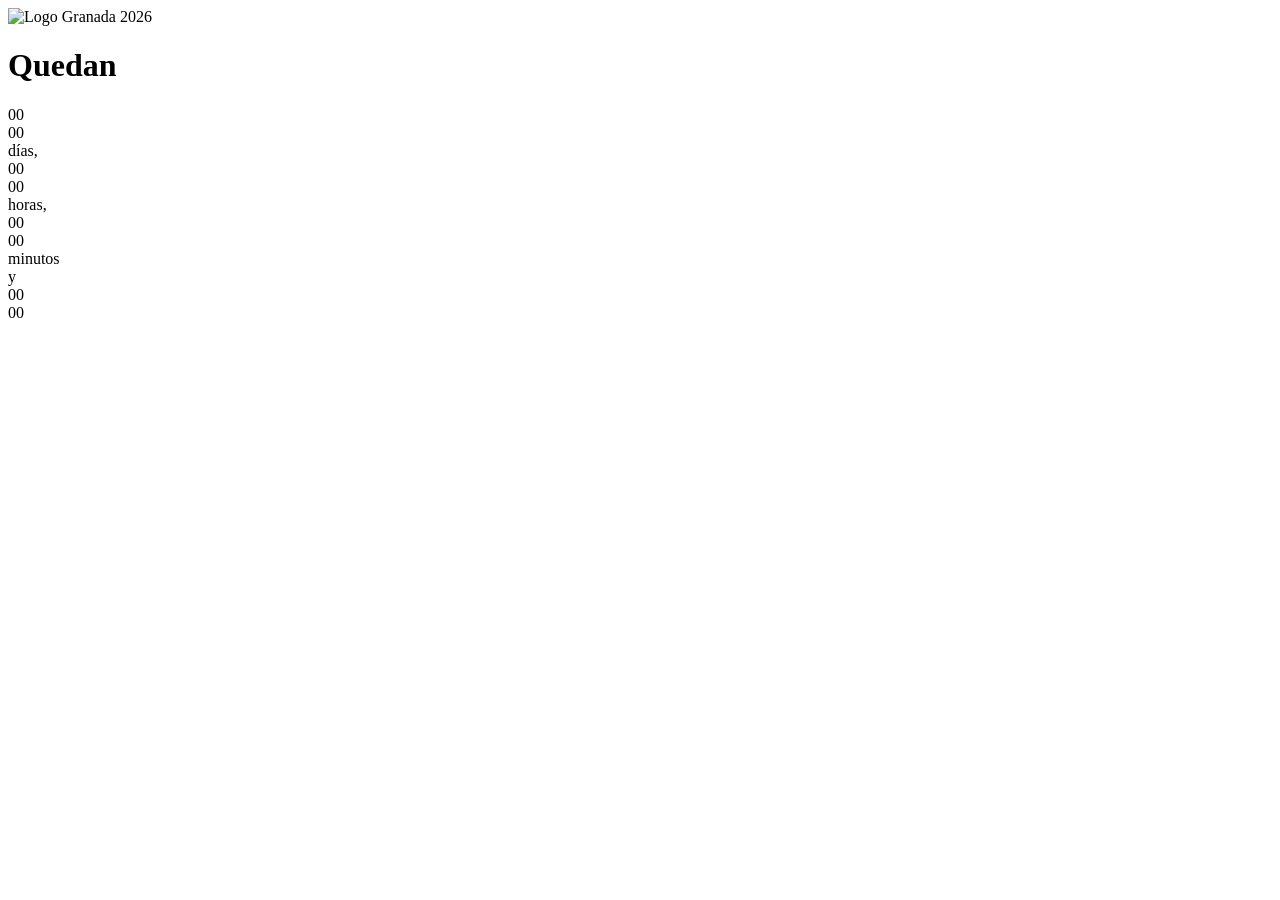
==== index.html @ f5b9c588 "feat: widget cuenta regresiva Granada 2026/2031 adaptado a 440x310px" ====
<!DOCTYPE html>
<html lang="es">
<head>
    <meta charset="UTF-8">
    <meta name="viewport" content="width=440, initial-scale=1.0">
    <title>Cuenta Atrás Granada 2026</title>
    <!-- Google Fonts: Montserrat -->
    <link rel="preconnect" href="https://fonts.googleapis.com">
    <link rel="preconnect" href="https://fonts.gstatic.com" crossorigin>
    <link href="https://fonts.googleapis.com/css2?family=Montserrat:wght@400;500;800;900&display=swap" rel="stylesheet">
    <!-- Estilos del Widget 440x310 -->
    <link rel="stylesheet" href="styles.css">
</head>
<body>

    <!-- Contenedor Principal de dimensiones exactas: 440x310 px -->
    <main class="countdown-widget" id="widget-root" style="width: 440px; height: 310px; overflow: hidden;">
        <div class="widget-inner">
            
            <!-- Imagen / Logo superior -->
            <img 
                id="widget-logo"
                src="https://narrativas.ideal.es/taigranada26/E-sCCHXJ_400x400.jpg" 
                alt="Logo Granada 2026" 
                class="widget-logo"
            >

            <!-- Línea 1 -->
            <h1 id="text-line1" class="line-quedan">
                Quedan
            </h1>

            <!-- Línea 2: Días, horas, minutos (alineados en baseline) -->
            <div class="line-dhm" aria-live="polite">
                
                <!-- Días -->
                <div class="time-unit-group">
                    <div class="number-container" id="days-container">
                        <span class="hidden-placeholder" id="days-placeholder">00</span>
                        <div class="number-slide" id="days-current">00</div>
                    </div>
                    <span id="label-days">días,</span>
                </div>

                <!-- Horas -->
                <div class="time-unit-group">
                    <div class="number-container" id="hours-container">
                        <span class="hidden-placeholder" id="hours-placeholder">00</span>
                        <div class="number-slide" id="hours-current">00</div>
                    </div>
                    <span id="label-hours">horas,</span>
                </div>

                <!-- Minutos -->
                <div class="time-unit-group">
                    <div class="number-container" id="minutes-container">
                        <span class="hidden-placeholder" id="minutes-placeholder">00</span>
                        <div class="number-slide" id="minutes-current">00</div>
                    </div>
                    <span id="label-minutes">minutos</span>
                </div>
                
            </div>

            <!-- Línea 3: Segundos (En una línea nueva y separada) -->
            <div class="line-seconds">
                <span id="label-and">y</span>
                <div class="number-container" id="seconds-container">
                    <span class="hidden-placeholder" id="seconds-placeholder">00</span>
                    <div class="number-slide" id="seconds-current">00</div>
                </div>
                <span id="label-seconds">segundos</span>
            </div>

            <!-- Línea 4 -->
            <p id="text-line4" class="line-subtitle">
                para saber si Granada será
            </p>

            <!-- Línea 5 (Destacada y más grande) -->
            <p id="text-line5" class="line-highlight">
                Capital Europea de la Cultura
            </p>

        </div>
    </main>

    <!-- Lógica del Contador Regresivo -->
    <script src="script.js"></script>
</body>
</html>
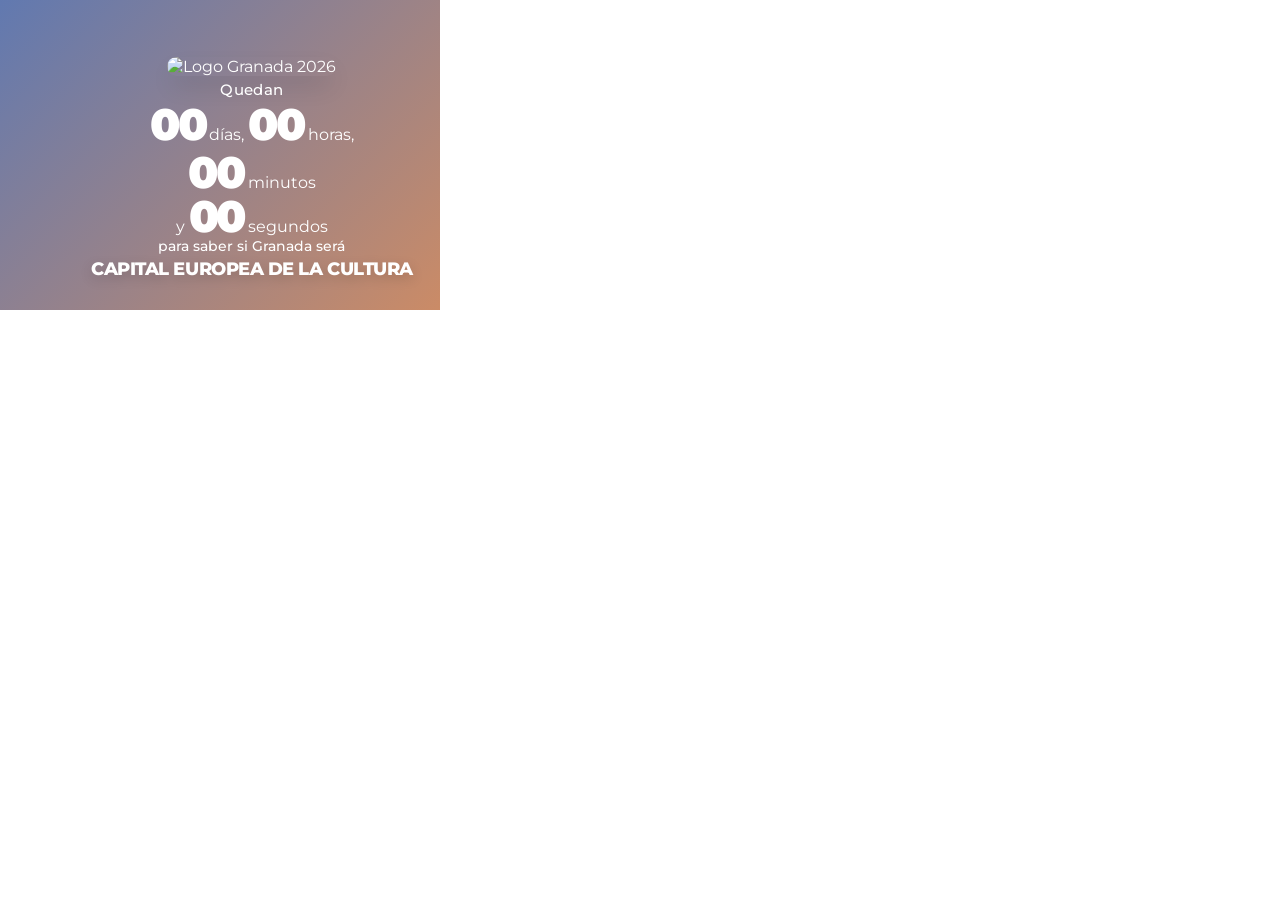
==== commit 7b84075d: "feat: cuenta regresiva 504x336 anti-palilleria para pantallas fachada" ====
--- a/index.html
+++ b/index.html
@@ -2,86 +2,72 @@
 <html lang="es">
 <head>
     <meta charset="UTF-8">
-    <meta name="viewport" content="width=440, initial-scale=1.0">
+    <meta name="viewport" content="width=504, initial-scale=1.0">
     <title>Cuenta Atrás Granada 2026</title>
     <!-- Google Fonts: Montserrat -->
     <link rel="preconnect" href="https://fonts.googleapis.com">
     <link rel="preconnect" href="https://fonts.gstatic.com" crossorigin>
     <link href="https://fonts.googleapis.com/css2?family=Montserrat:wght@400;500;800;900&display=swap" rel="stylesheet">
-    <!-- Estilos del Widget 440x310 -->
+    <!-- Estilos del Widget 504x336 -->
     <link rel="stylesheet" href="styles.css">
 </head>
 <body>
 
-    <!-- Contenedor Principal de dimensiones exactas: 440x310 px -->
-    <main class="countdown-widget" id="widget-root" style="width: 440px; height: 310px; overflow: hidden;">
-        <div class="widget-inner">
-            
-            <!-- Imagen / Logo superior -->
-            <img 
-                id="widget-logo"
-                src="https://narrativas.ideal.es/taigranada26/E-sCCHXJ_400x400.jpg" 
-                alt="Logo Granada 2026" 
-                class="widget-logo"
-            >
-
-            <!-- Línea 1 -->
-            <h1 id="text-line1" class="line-quedan">
-                Quedan
-            </h1>
-
-            <!-- Línea 2: Días, horas, minutos (alineados en baseline) -->
-            <div class="line-dhm" aria-live="polite">
+    <!-- Contenedor Principal de dimensiones exactas: 504x336 px -->
+    <main class="countdown-widget mode-quadrants" id="widget-root" style="width: 504px; height: 336px; overflow: hidden;">
+        <div class="quadrants-grid" id="layout-container" aria-live="polite">
+            <div class="glass-pane pane-tl">
+                <img id="widget-logo" src="https://narrativas.ideal.es/taigranada26/E-sCCHXJ_400x400.jpg" alt="Logo Granada 2026" class="widget-logo">
+                <h1 id="text-line1" class="line-quedan">Quedan</h1>
+            </div>
+            <div class="glass-pane pane-tr">
+                <div class="pane-row-inline">
+                    
+                    <div class="time-unit-group" id="block-days">
+                        
+                        <div class="number-container" id="days-container">
+                            <span class="hidden-placeholder" id="days-placeholder">00</span>
+                            <div class="number-slide" id="days-current">00</div>
+                        </div>
+                        <span class="unit-label" id="label-days">días,</span>
+                    </div>
+                    
+                    <div class="time-unit-group" id="block-hours">
+                        
+                        <div class="number-container" id="hours-container">
+                            <span class="hidden-placeholder" id="hours-placeholder">00</span>
+                            <div class="number-slide" id="hours-current">00</div>
+                        </div>
+                        <span class="unit-label" id="label-hours">horas,</span>
+                    </div>
+                </div>
+                <div class="pane-row-inline" style="margin-top:4px;">
+                    
+                    <div class="time-unit-group" id="block-minutes">
+                        
+                        <div class="number-container" id="minutes-container">
+                            <span class="hidden-placeholder" id="minutes-placeholder">00</span>
+                            <div class="number-slide" id="minutes-current">00</div>
+                        </div>
+                        <span class="unit-label" id="label-minutes">minutos</span>
+                    </div>
+                </div>
+            </div>
+            <div class="glass-pane pane-bl">
                 
-                <!-- Días -->
-                <div class="time-unit-group">
-                    <div class="number-container" id="days-container">
-                        <span class="hidden-placeholder" id="days-placeholder">00</span>
-                        <div class="number-slide" id="days-current">00</div>
+                    <div class="time-unit-group" id="block-seconds">
+                        <span class="unit-label">y</span>
+                        <div class="number-container" id="seconds-container">
+                            <span class="hidden-placeholder" id="seconds-placeholder">00</span>
+                            <div class="number-slide" id="seconds-current">00</div>
+                        </div>
+                        <span class="unit-label" id="label-seconds">segundos</span>
                     </div>
-                    <span id="label-days">días,</span>
-                </div>
-
-                <!-- Horas -->
-                <div class="time-unit-group">
-                    <div class="number-container" id="hours-container">
-                        <span class="hidden-placeholder" id="hours-placeholder">00</span>
-                        <div class="number-slide" id="hours-current">00</div>
-                    </div>
-                    <span id="label-hours">horas,</span>
-                </div>
-
-                <!-- Minutos -->
-                <div class="time-unit-group">
-                    <div class="number-container" id="minutes-container">
-                        <span class="hidden-placeholder" id="minutes-placeholder">00</span>
-                        <div class="number-slide" id="minutes-current">00</div>
-                    </div>
-                    <span id="label-minutes">minutos</span>
-                </div>
-                
             </div>
-
-            <!-- Línea 3: Segundos (En una línea nueva y separada) -->
-            <div class="line-seconds">
-                <span id="label-and">y</span>
-                <div class="number-container" id="seconds-container">
-                    <span class="hidden-placeholder" id="seconds-placeholder">00</span>
-                    <div class="number-slide" id="seconds-current">00</div>
-                </div>
-                <span id="label-seconds">segundos</span>
+            <div class="glass-pane pane-br">
+                <p id="text-line4" class="line-subtitle">para saber si Granada será</p>
+                <p id="text-line5" class="line-highlight">Capital Europea de la Cultura</p>
             </div>
-
-            <!-- Línea 4 -->
-            <p id="text-line4" class="line-subtitle">
-                para saber si Granada será
-            </p>
-
-            <!-- Línea 5 (Destacada y más grande) -->
-            <p id="text-line5" class="line-highlight">
-                Capital Europea de la Cultura
-            </p>
-
         </div>
     </main>
 
--- a/styles.css
+++ b/styles.css
@@ -0,0 +1,213 @@
+/* ==========================================================================
+   CUENTA ATRÁS GRANADA 2026 / 2031 — WIDGET 440x310 PX
+   Réplica exacta de estilos visuales y animaciones adaptada a 440x310 px
+   ========================================================================== */
+
+:root {
+    --widget-width: 440px;
+    --widget-height: 310px;
+    --pad-x: 10px;
+    --pad-y: 8px;
+
+    /* Paleta de colores y degradado animado original */
+    --bg-color-1: #ff9442;
+    --bg-color-2: #6179b0;
+    --bg-angle: -45deg;
+    --bg-speed: 15s;
+    --text-color: #ffffff;
+
+    /* Escala proporcional milimétrica para viewport 440x310 */
+    --logo-size: 52px;
+    --logo-radius: 11px;
+    --logo-mb: 5px;
+
+    --line1-size: 15px;
+    --line1-mb: 4px;
+
+    --number-size: 44px;
+    --unit-size: 15px;
+    --group-gap: 9px;
+    --item-gap: 4px;
+    --line2-mb: 4px;
+    --line3-mb: 7px;
+
+    --line4-size: 14px;
+    --line4-mb: 4px;
+
+    --line5-size: 18px;
+}
+
+* {
+    box-sizing: border-box;
+    margin: 0;
+    padding: 0;
+}
+
+html,
+body {
+    width: var(--widget-width);
+    height: var(--widget-height);
+    margin: 0;
+    padding: 0;
+    overflow: hidden;
+    font-family: 'Montserrat', sans-serif;
+    -webkit-font-smoothing: antialiased;
+    -moz-osx-font-smoothing: grayscale;
+    background: transparent;
+}
+
+/* Contenedor Principal estricto 440x310 */
+.countdown-widget {
+    width: var(--widget-width);
+    height: var(--widget-height);
+    overflow: hidden;
+    background: linear-gradient(
+        var(--bg-angle),
+        var(--bg-color-1),
+        var(--bg-color-2),
+        var(--bg-color-1),
+        var(--bg-color-2)
+    );
+    background-size: 400% 400%;
+    animation: gradientBG var(--bg-speed) ease infinite;
+    color: var(--text-color);
+    display: flex;
+    flex-direction: column;
+    justify-content: center;
+    align-items: center;
+    text-align: center;
+    padding: var(--pad-y) var(--pad-x);
+    position: relative;
+}
+
+.countdown-widget ::selection {
+    background: rgba(255, 255, 255, 0.3);
+}
+
+@keyframes gradientBG {
+    0% { background-position: 0% 50%; }
+    50% { background-position: 100% 50%; }
+    100% { background-position: 0% 50%; }
+}
+
+.widget-inner {
+    display: flex;
+    flex-direction: column;
+    align-items: center;
+    justify-content: center;
+    width: 100%;
+    max-width: 100%;
+    z-index: 10;
+}
+
+/* Imagen / Logo superior */
+.widget-logo {
+    width: var(--logo-size);
+    height: var(--logo-size);
+    object-fit: cover;
+    border-radius: var(--logo-radius);
+    margin-bottom: var(--logo-mb);
+    box-shadow: 0 12px 24px -6px rgba(0, 0, 0, 0.22);
+    flex-shrink: 0;
+}
+
+/* Línea 1: Quedan */
+.line-quedan {
+    font-size: var(--line1-size);
+    font-weight: 500;
+    letter-spacing: 0.025em;
+    line-height: 1.15;
+    margin-bottom: var(--line1-mb);
+}
+
+/* Línea 2: Días, horas, minutos (alineados en baseline) */
+.line-dhm {
+    display: flex;
+    flex-wrap: nowrap;
+    justify-content: center;
+    align-items: baseline;
+    column-gap: var(--group-gap);
+    margin-bottom: var(--line2-mb);
+    font-size: var(--unit-size);
+    font-weight: 500;
+    white-space: nowrap;
+}
+
+.time-unit-group {
+    display: inline-flex;
+    align-items: baseline;
+    column-gap: var(--item-gap);
+}
+
+/* Línea 3: y XX segundos */
+.line-seconds {
+    display: flex;
+    justify-content: center;
+    align-items: baseline;
+    column-gap: 6px;
+    margin-bottom: var(--line3-mb);
+    font-size: var(--unit-size);
+    font-weight: 500;
+    white-space: nowrap;
+}
+
+/* Contenedor base para mantener la línea base del texto alineada con los números */
+.number-container {
+    position: relative;
+    display: inline-block;
+    vertical-align: baseline;
+    line-height: 1;
+    font-size: var(--number-size);
+    font-weight: 900;
+    letter-spacing: -0.05em;
+}
+
+.hidden-placeholder {
+    visibility: hidden;
+    display: inline-block;
+    min-width: 1.2em;
+    text-align: center;
+}
+
+.number-slide {
+    position: absolute;
+    inset: 0;
+    display: flex;
+    justify-content: center;
+    align-items: center;
+    transition: transform 0.6s cubic-bezier(0.22, 1, 0.36, 1),
+                opacity 0.6s cubic-bezier(0.22, 1, 0.36, 1);
+}
+
+.slide-up-enter {
+    transform: translateY(100%);
+    opacity: 0;
+}
+
+.slide-up-enter-active {
+    transform: translateY(0);
+    opacity: 1;
+}
+
+.slide-up-leave-active {
+    transform: translateY(-100%);
+    opacity: 0;
+}
+
+/* Línea 4 */
+.line-subtitle {
+    font-size: var(--line4-size);
+    font-weight: 500;
+    line-height: 1.2;
+    margin-bottom: var(--line4-mb);
+}
+
+/* Línea 5 */
+.line-highlight {
+    font-size: var(--line5-size);
+    font-weight: 800;
+    letter-spacing: -0.025em;
+    line-height: 1.12;
+    text-transform: uppercase;
+    filter: drop-shadow(0 4px 6px rgba(0, 0, 0, 0.16));
+}
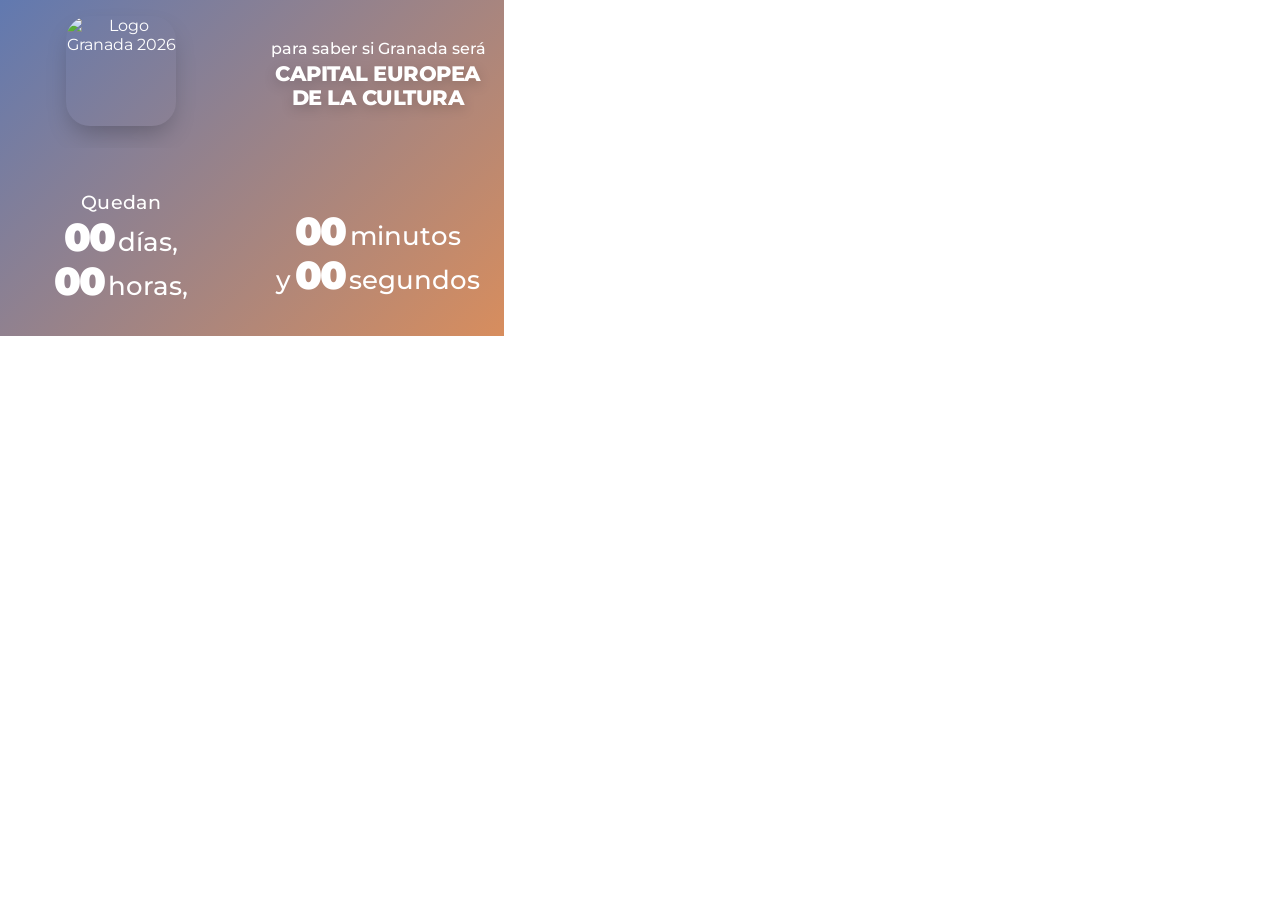
==== commit 3eaed2aa: "feat: cuenta regresiva 504x336 anti-palilleria para pantallas fachada" ====
--- a/index.html
+++ b/index.html
@@ -18,10 +18,14 @@
         <div class="quadrants-grid" id="layout-container" aria-live="polite">
             <div class="glass-pane pane-tl">
                 <img id="widget-logo" src="https://narrativas.ideal.es/taigranada26/E-sCCHXJ_400x400.jpg" alt="Logo Granada 2026" class="widget-logo">
-                <h1 id="text-line1" class="line-quedan">Quedan</h1>
             </div>
             <div class="glass-pane pane-tr">
-                <div class="pane-row-inline">
+                <p id="text-line4" class="line-subtitle">para saber si Granada será</p>
+                <p id="text-line5" class="line-highlight">Capital Europea de la Cultura</p>
+            </div>
+            <div class="glass-pane pane-bl">
+                <h1 id="text-line1" class="line-quedan">Quedan</h1>
+                <div class="pane-stack">
                     
                     <div class="time-unit-group" id="block-days">
                         
@@ -41,7 +45,9 @@
                         <span class="unit-label" id="label-hours">horas,</span>
                     </div>
                 </div>
-                <div class="pane-row-inline" style="margin-top:4px;">
+            </div>
+            <div class="glass-pane pane-br">
+                <div class="pane-stack" style="margin-top: 14px;">
                     
                     <div class="time-unit-group" id="block-minutes">
                         
@@ -51,10 +57,7 @@
                         </div>
                         <span class="unit-label" id="label-minutes">minutos</span>
                     </div>
-                </div>
-            </div>
-            <div class="glass-pane pane-bl">
-                
+                    
                     <div class="time-unit-group" id="block-seconds">
                         <span class="unit-label">y</span>
                         <div class="number-container" id="seconds-container">
@@ -63,10 +66,7 @@
                         </div>
                         <span class="unit-label" id="label-seconds">segundos</span>
                     </div>
-            </div>
-            <div class="glass-pane pane-br">
-                <p id="text-line4" class="line-subtitle">para saber si Granada será</p>
-                <p id="text-line5" class="line-highlight">Capital Europea de la Cultura</p>
+                </div>
             </div>
         </div>
     </main>
--- a/styles.css
+++ b/styles.css
@@ -1,40 +1,43 @@
 /* ==========================================================================
-   CUENTA ATRÁS GRANADA 2026 / 2031 — WIDGET 440x310 PX
-   Réplica exacta de estilos visuales y animaciones adaptada a 440x310 px
+   CUENTA ATRÁS GRANADA 2026 / 2031 — WIDGET 504x336 PX
+   Modo de encaje activo: classic-split (Cruceta X:247px, Y:153px)
    ========================================================================== */
 
 :root {
-    --widget-width: 440px;
-    --widget-height: 310px;
+    --widget-width: 504px;
+    --widget-height: 336px;
     --pad-x: 10px;
     --pad-y: 8px;
 
-    /* Paleta de colores y degradado animado original */
+    --mullion-x: 247px;
+    --mullion-y: 153px;
+    --mullion-gap-x: 10px;
+    --mullion-gap-y: 10px;
+
     --bg-color-1: #ff9442;
     --bg-color-2: #6179b0;
     --bg-angle: -45deg;
     --bg-speed: 15s;
     --text-color: #ffffff;
 
-    /* Escala proporcional milimétrica para viewport 440x310 */
-    --logo-size: 52px;
-    --logo-radius: 11px;
-    --logo-mb: 5px;
-
-    --line1-size: 15px;
+    --logo-size: 110px;
+    --logo-radius: 24px;
+    --logo-mb: 6px;
+
+    --line1-size: 19px;
     --line1-mb: 4px;
 
-    --number-size: 44px;
-    --unit-size: 15px;
-    --group-gap: 9px;
+    --number-size: 39px;
+    --unit-size: 26px;
+    --group-gap: 10px;
     --item-gap: 4px;
     --line2-mb: 4px;
-    --line3-mb: 7px;
-
-    --line4-size: 14px;
+    --line3-mb: 8px;
+
+    --line4-size: 16px;
     --line4-mb: 4px;
 
-    --line5-size: 18px;
+    --line5-size: 21px;
 }
 
 * {
@@ -56,7 +59,6 @@
     background: transparent;
 }
 
-/* Contenedor Principal estricto 440x310 */
 .countdown-widget {
     width: var(--widget-width);
     height: var(--widget-height);
@@ -80,38 +82,22 @@
     position: relative;
 }
 
-.countdown-widget ::selection {
-    background: rgba(255, 255, 255, 0.3);
-}
-
 @keyframes gradientBG {
     0% { background-position: 0% 50%; }
     50% { background-position: 100% 50%; }
     100% { background-position: 0% 50%; }
 }
 
-.widget-inner {
-    display: flex;
-    flex-direction: column;
-    align-items: center;
-    justify-content: center;
-    width: 100%;
-    max-width: 100%;
-    z-index: 10;
-}
-
-/* Imagen / Logo superior */
 .widget-logo {
     width: var(--logo-size);
     height: var(--logo-size);
     object-fit: cover;
     border-radius: var(--logo-radius);
     margin-bottom: var(--logo-mb);
-    box-shadow: 0 12px 24px -6px rgba(0, 0, 0, 0.22);
+    box-shadow: 0 12px 24px -6px rgba(0, 0, 0, 0.25);
     flex-shrink: 0;
 }
 
-/* Línea 1: Quedan */
 .line-quedan {
     font-size: var(--line1-size);
     font-weight: 500;
@@ -120,38 +106,18 @@
     margin-bottom: var(--line1-mb);
 }
 
-/* Línea 2: Días, horas, minutos (alineados en baseline) */
-.line-dhm {
-    display: flex;
-    flex-wrap: nowrap;
-    justify-content: center;
-    align-items: baseline;
-    column-gap: var(--group-gap);
-    margin-bottom: var(--line2-mb);
-    font-size: var(--unit-size);
-    font-weight: 500;
-    white-space: nowrap;
-}
-
 .time-unit-group {
     display: inline-flex;
     align-items: baseline;
     column-gap: var(--item-gap);
-}
-
-/* Línea 3: y XX segundos */
-.line-seconds {
-    display: flex;
-    justify-content: center;
-    align-items: baseline;
-    column-gap: 6px;
-    margin-bottom: var(--line3-mb);
+    white-space: nowrap;
+}
+
+.unit-label {
     font-size: var(--unit-size);
     font-weight: 500;
-    white-space: nowrap;
-}
-
-/* Contenedor base para mantener la línea base del texto alineada con los números */
+}
+
 .number-container {
     position: relative;
     display: inline-block;
@@ -179,22 +145,10 @@
                 opacity 0.6s cubic-bezier(0.22, 1, 0.36, 1);
 }
 
-.slide-up-enter {
-    transform: translateY(100%);
-    opacity: 0;
-}
-
-.slide-up-enter-active {
-    transform: translateY(0);
-    opacity: 1;
-}
-
-.slide-up-leave-active {
-    transform: translateY(-100%);
-    opacity: 0;
-}
-
-/* Línea 4 */
+.slide-up-enter { transform: translateY(100%); opacity: 0; }
+.slide-up-enter-active { transform: translateY(0); opacity: 1; }
+.slide-up-leave-active { transform: translateY(-100%); opacity: 0; }
+
 .line-subtitle {
     font-size: var(--line4-size);
     font-weight: 500;
@@ -202,12 +156,96 @@
     margin-bottom: var(--line4-mb);
 }
 
-/* Línea 5 */
 .line-highlight {
     font-size: var(--line5-size);
     font-weight: 800;
     letter-spacing: -0.025em;
     line-height: 1.12;
     text-transform: uppercase;
-    filter: drop-shadow(0 4px 6px rgba(0, 0, 0, 0.16));
+    filter: drop-shadow(0 4px 6px rgba(0, 0, 0, 0.18));
+}
+
+.countdown-widget.mode-quadrants {
+    padding: 0;
+}
+
+.quadrants-grid {
+    width: 100%;
+    height: 100%;
+    display: grid;
+    grid-template-columns:
+        calc(var(--mullion-x) - (var(--mullion-gap-x) / 2))
+        var(--mullion-gap-x)
+        1fr;
+    grid-template-rows:
+        calc(var(--mullion-y) - (var(--mullion-gap-y) / 2))
+        var(--mullion-gap-y)
+        1fr;
+    z-index: 10;
+}
+
+.glass-pane {
+    display: flex;
+    flex-direction: column;
+    align-items: center;
+    justify-content: center;
+    text-align: center;
+    padding: var(--pad-y) var(--pad-x);
+    overflow: hidden;
+}
+
+.pane-tl { grid-column: 1; grid-row: 1; }
+.pane-tr { grid-column: 3; grid-row: 1; }
+.pane-bl { grid-column: 1; grid-row: 3; }
+.pane-br { grid-column: 3; grid-row: 3; }
+
+.pane-stack {
+    display: flex;
+    flex-direction: column;
+    align-items: center;
+    justify-content: center;
+    gap: 4px;
+    width: 100%;
+}
+
+.pane-row-inline {
+    display: flex;
+    flex-wrap: wrap;
+    justify-content: center;
+    align-items: baseline;
+    column-gap: var(--group-gap);
+    row-gap: 2px;
+}
+
+.classic-layout {
+    display: flex;
+    flex-direction: column;
+    align-items: center;
+    justify-content: center;
+    width: 100%;
+    height: 100%;
+    z-index: 10;
+}
+
+.line-dhm {
+    display: flex;
+    flex-wrap: nowrap;
+    justify-content: center;
+    align-items: baseline;
+    column-gap: var(--group-gap);
+    margin-bottom: var(--line2-mb);
+    font-size: var(--unit-size);
+    font-weight: 500;
+    white-space: nowrap;
+}
+
+.line-seconds {
+    display: flex;
+    justify-content: center;
+    align-items: baseline;
+    column-gap: 6px;
+    margin-bottom: var(--line3-mb);
+    font-size: var(--unit-size);
+    font-weight: 500;
+    white-space: nowrap;
 }
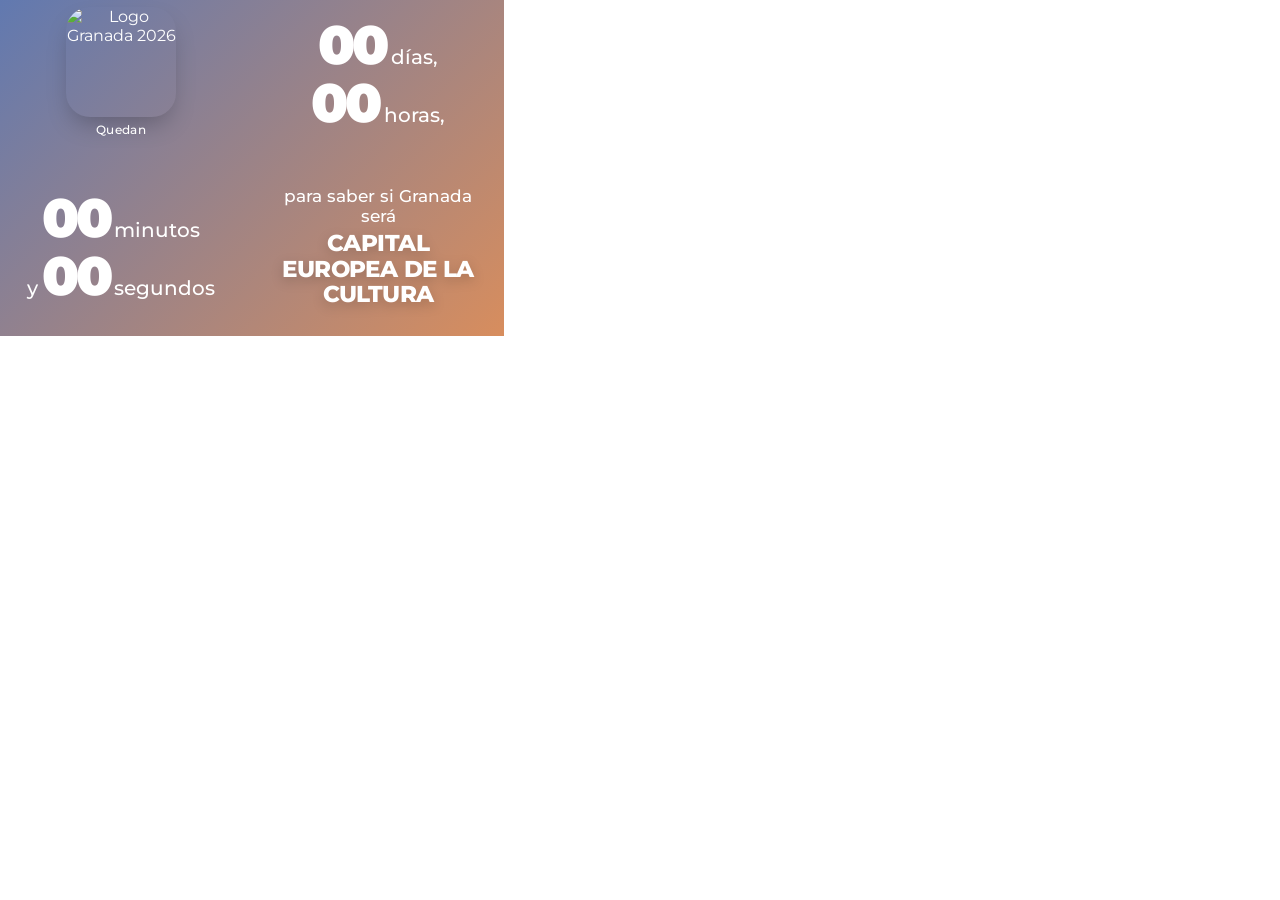
==== commit f2cd27fa: "feat: cuenta regresiva 504x336 anti-palilleria para pantallas fachada" ====
--- a/index.html
+++ b/index.html
@@ -16,15 +16,14 @@
     <!-- Contenedor Principal de dimensiones exactas: 504x336 px -->
     <main class="countdown-widget mode-quadrants" id="widget-root" style="width: 504px; height: 336px; overflow: hidden;">
         <div class="quadrants-grid" id="layout-container" aria-live="polite">
+            <!-- CRISTAL 1 (Superior Izquierdo): Logo + Quedan -->
             <div class="glass-pane pane-tl">
                 <img id="widget-logo" src="https://narrativas.ideal.es/taigranada26/E-sCCHXJ_400x400.jpg" alt="Logo Granada 2026" class="widget-logo">
+                <h1 id="text-line1" class="line-quedan">Quedan</h1>
             </div>
+
+            <!-- CRISTAL 2 (Superior Derecho): Días y Horas -->
             <div class="glass-pane pane-tr">
-                <p id="text-line4" class="line-subtitle">para saber si Granada será</p>
-                <p id="text-line5" class="line-highlight">Capital Europea de la Cultura</p>
-            </div>
-            <div class="glass-pane pane-bl">
-                <h1 id="text-line1" class="line-quedan">Quedan</h1>
                 <div class="pane-stack">
                     
                     <div class="time-unit-group" id="block-days">
@@ -46,8 +45,10 @@
                     </div>
                 </div>
             </div>
-            <div class="glass-pane pane-br">
-                <div class="pane-stack" style="margin-top: 14px;">
+
+            <!-- CRISTAL 3 (Inferior Izquierdo): Minutos y Segundos -->
+            <div class="glass-pane pane-bl">
+                <div class="pane-stack">
                     
                     <div class="time-unit-group" id="block-minutes">
                         
@@ -68,6 +69,12 @@
                     </div>
                 </div>
             </div>
+
+            <!-- CRISTAL 4 (Inferior Derecho): Mensaje Final -->
+            <div class="glass-pane pane-br">
+                <p id="text-line4" class="line-subtitle">para saber si Granada será</p>
+                <p id="text-line5" class="line-highlight">Capital Europea de la Cultura</p>
+            </div>
         </div>
     </main>
 
--- a/styles.css
+++ b/styles.css
@@ -1,13 +1,13 @@
 /* ==========================================================================
    CUENTA ATRÁS GRANADA 2026 / 2031 — WIDGET 504x336 PX
-   Modo de encaje activo: classic-split (Cruceta X:247px, Y:153px)
+   Modo de encaje activo: quadrants-counter (Cruceta X:247px, Y:153px)
    ========================================================================== */
 
 :root {
     --widget-width: 504px;
     --widget-height: 336px;
-    --pad-x: 10px;
-    --pad-y: 8px;
+    --pad-x: 17px;
+    --pad-y: 16px;
 
     --mullion-x: 247px;
     --mullion-y: 153px;
@@ -24,20 +24,20 @@
     --logo-radius: 24px;
     --logo-mb: 6px;
 
-    --line1-size: 19px;
+    --line1-size: 12px;
     --line1-mb: 4px;
 
-    --number-size: 39px;
-    --unit-size: 26px;
+    --number-size: 54px;
+    --unit-size: 20px;
     --group-gap: 10px;
     --item-gap: 4px;
     --line2-mb: 4px;
     --line3-mb: 8px;
 
-    --line4-size: 16px;
+    --line4-size: 17px;
     --line4-mb: 4px;
 
-    --line5-size: 21px;
+    --line5-size: 23px;
 }
 
 * {
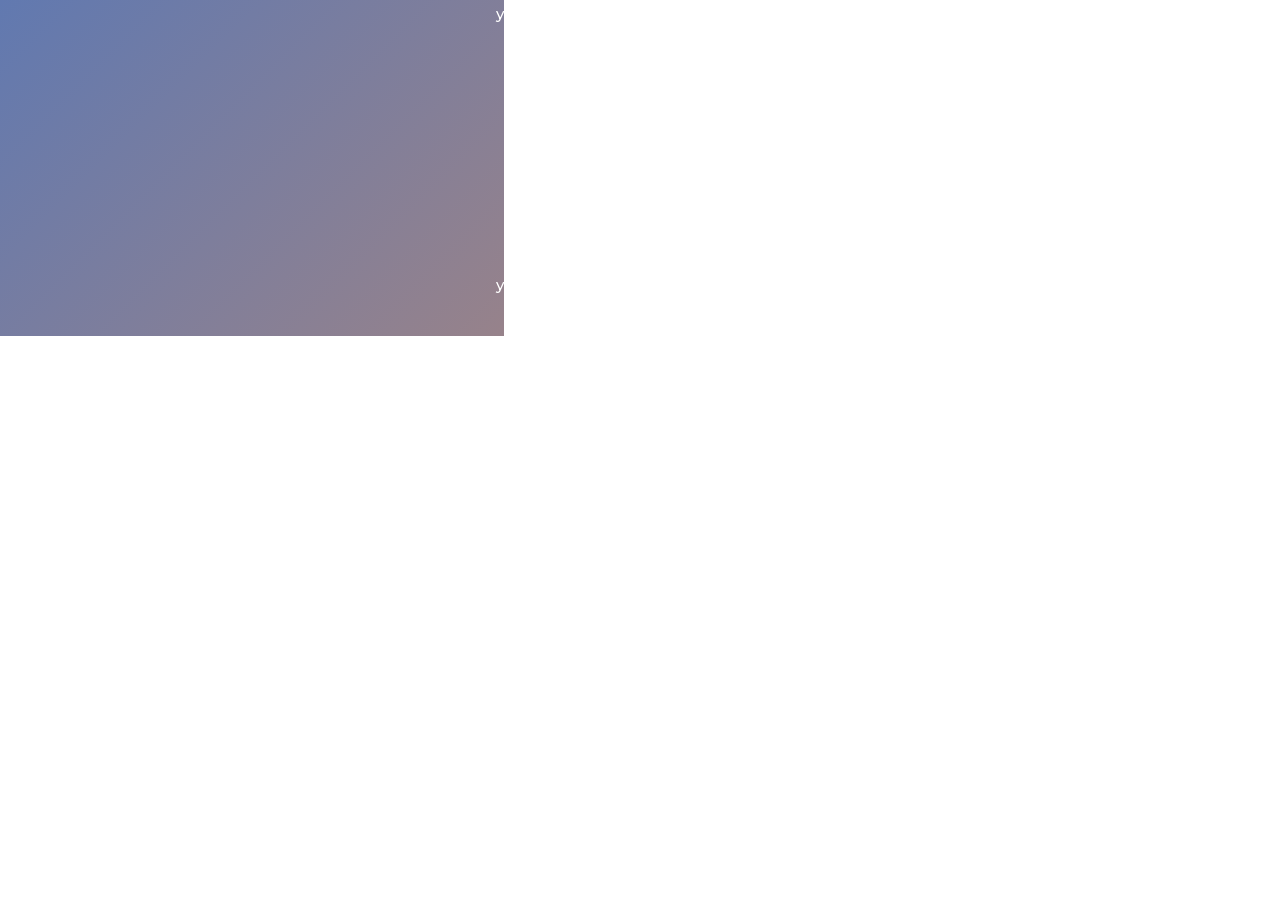
==== commit e02b8fb2: "feat: publicar "1. Fachada 3 con Tripe contador — Tríptico Gigante (Copia)" (1512x336)" ====
--- a/index.html
+++ b/index.html
@@ -1,84 +1,170 @@
 <!DOCTYPE html>
+<!-- GRANADA2031_CONFIG:{"id":"web-1794394002008","name":"1. Fachada 3 con Tripe contador — Tríptico Gigante (Copia)","screenCount":3,"screenWidth":504,"screenHeight":336,"totalWidth":1512,"totalHeight":336,"screenLeftMode":"quadrants-z","screenCenterMode":"quadrants-z","screenRightMode":"quadrants-z","mullionXLeft":237,"mullionX":255,"mullionXRight":227,"mullionY":165,"mullionGapX":34,"mullionGapY":28,"padY":8,"padX":10,"logoSize":68,"line1Size":21,"numberSize":42,"unitSize":19,"line4Size":17,"line5Size":22,"color1":"#ff9442","color2":"#6179b0","textColor":"#ffffff","bgSpeed":15,"bgAngle":-45,"targetDateIso":"2026-12-03T00:00:00+01:00","line1":"Quedan","line4":"para saber si Granada será","line5":"Capital Europea de la Cultura","logoUrl":"https://narrativas.ideal.es/taigranada26/E-sCCHXJ_400x400.jpg"} -->
 <html lang="es">
 <head>
     <meta charset="UTF-8">
-    <meta name="viewport" content="width=504, initial-scale=1.0">
-    <title>Cuenta Atrás Granada 2026</title>
-    <!-- Google Fonts: Montserrat -->
+    <meta name="viewport" content="width=1512, initial-scale=1.0">
+    <title>1. Fachada 3 con Tripe contador — Tríptico Gigante (Copia)</title>
     <link rel="preconnect" href="https://fonts.googleapis.com">
     <link rel="preconnect" href="https://fonts.gstatic.com" crossorigin>
     <link href="https://fonts.googleapis.com/css2?family=Montserrat:wght@400;500;800;900&display=swap" rel="stylesheet">
-    <!-- Estilos del Widget 504x336 -->
     <link rel="stylesheet" href="styles.css">
 </head>
 <body>
-
-    <!-- Contenedor Principal de dimensiones exactas: 504x336 px -->
-    <main class="countdown-widget mode-quadrants" id="widget-root" style="width: 504px; height: 336px; overflow: hidden;">
-        <div class="quadrants-grid" id="layout-container" aria-live="polite">
-            <!-- CRISTAL 1 (Superior Izquierdo): Logo + Quedan -->
-            <div class="glass-pane pane-tl">
-                <img id="widget-logo" src="https://narrativas.ideal.es/taigranada26/E-sCCHXJ_400x400.jpg" alt="Logo Granada 2026" class="widget-logo">
-                <h1 id="text-line1" class="line-quedan">Quedan</h1>
-            </div>
-
-            <!-- CRISTAL 2 (Superior Derecho): Días y Horas -->
-            <div class="glass-pane pane-tr">
-                <div class="pane-stack">
-                    
-                    <div class="time-unit-group" id="block-days">
+    <main class="countdown-widget" id="widget-root" style="width: 1512px; height: 336px; overflow: hidden;">
+        <div class="three-screens-stage">
+            <section class="screen-unit screen-left"><div class="quadrants-grid">
+                <div class="glass-pane pane-tl">
+                    <img src="https://narrativas.ideal.es/taigranada26/E-sCCHXJ_400x400.jpg" alt="Logo" class="widget-logo">
+                    <h1 class="line-quedan">Quedan</h1>
+                </div>
+                <div class="glass-pane pane-tr">
+                    <div class="pane-stack">
+                        <div class="time-unit-group">
                         
-                        <div class="number-container" id="days-container">
-                            <span class="hidden-placeholder" id="days-placeholder">00</span>
-                            <div class="number-slide" id="days-current">00</div>
+                        <div class="number-container" data-unit="days">
+                            <span class="hidden-placeholder">00</span>
+                            <div class="number-slide">00</div>
                         </div>
-                        <span class="unit-label" id="label-days">días,</span>
-                    </div>
-                    
-                    <div class="time-unit-group" id="block-hours">
+                        <span class="unit-label">días,</span>
+                   </div>
+                        <div class="time-unit-group">
                         
-                        <div class="number-container" id="hours-container">
-                            <span class="hidden-placeholder" id="hours-placeholder">00</span>
-                            <div class="number-slide" id="hours-current">00</div>
+                        <div class="number-container" data-unit="hours">
+                            <span class="hidden-placeholder">00</span>
+                            <div class="number-slide">00</div>
                         </div>
-                        <span class="unit-label" id="label-hours">horas,</span>
+                        <span class="unit-label">horas,</span>
+                   </div>
                     </div>
                 </div>
-            </div>
-
-            <!-- CRISTAL 3 (Inferior Izquierdo): Minutos y Segundos -->
-            <div class="glass-pane pane-bl">
-                <div class="pane-stack">
-                    
-                    <div class="time-unit-group" id="block-minutes">
+                <div class="glass-pane pane-bl">
+                    <div class="pane-stack">
+                        <div class="time-unit-group">
                         
-                        <div class="number-container" id="minutes-container">
-                            <span class="hidden-placeholder" id="minutes-placeholder">00</span>
-                            <div class="number-slide" id="minutes-current">00</div>
+                        <div class="number-container" data-unit="minutes">
+                            <span class="hidden-placeholder">00</span>
+                            <div class="number-slide">00</div>
                         </div>
-                        <span class="unit-label" id="label-minutes">minutos</span>
-                    </div>
-                    
-                    <div class="time-unit-group" id="block-seconds">
+                        <span class="unit-label">minutos</span>
+                   </div>
+                        <div class="time-unit-group">
                         <span class="unit-label">y</span>
-                        <div class="number-container" id="seconds-container">
-                            <span class="hidden-placeholder" id="seconds-placeholder">00</span>
-                            <div class="number-slide" id="seconds-current">00</div>
+                        <div class="number-container" data-unit="seconds">
+                            <span class="hidden-placeholder">00</span>
+                            <div class="number-slide">00</div>
                         </div>
-                        <span class="unit-label" id="label-seconds">segundos</span>
+                        <span class="unit-label">segundos</span>
+                   </div>
                     </div>
                 </div>
-            </div>
-
-            <!-- CRISTAL 4 (Inferior Derecho): Mensaje Final -->
-            <div class="glass-pane pane-br">
-                <p id="text-line4" class="line-subtitle">para saber si Granada será</p>
-                <p id="text-line5" class="line-highlight">Capital Europea de la Cultura</p>
-            </div>
+                <div class="glass-pane pane-br">
+                    <p class="line-subtitle">para saber si Granada será</p>
+                    <p class="line-highlight">Capital Europea de la Cultura</p>
+                </div>
+            </div></section>
+            <section class="screen-unit screen-center"><div class="quadrants-grid">
+                <div class="glass-pane pane-tl">
+                    <img src="https://narrativas.ideal.es/taigranada26/E-sCCHXJ_400x400.jpg" alt="Logo" class="widget-logo">
+                    <h1 class="line-quedan">Quedan</h1>
+                </div>
+                <div class="glass-pane pane-tr">
+                    <div class="pane-stack">
+                        <div class="time-unit-group">
+                        
+                        <div class="number-container" data-unit="days">
+                            <span class="hidden-placeholder">00</span>
+                            <div class="number-slide">00</div>
+                        </div>
+                        <span class="unit-label">días,</span>
+                   </div>
+                        <div class="time-unit-group">
+                        
+                        <div class="number-container" data-unit="hours">
+                            <span class="hidden-placeholder">00</span>
+                            <div class="number-slide">00</div>
+                        </div>
+                        <span class="unit-label">horas,</span>
+                   </div>
+                    </div>
+                </div>
+                <div class="glass-pane pane-bl">
+                    <div class="pane-stack">
+                        <div class="time-unit-group">
+                        
+                        <div class="number-container" data-unit="minutes">
+                            <span class="hidden-placeholder">00</span>
+                            <div class="number-slide">00</div>
+                        </div>
+                        <span class="unit-label">minutos</span>
+                   </div>
+                        <div class="time-unit-group">
+                        <span class="unit-label">y</span>
+                        <div class="number-container" data-unit="seconds">
+                            <span class="hidden-placeholder">00</span>
+                            <div class="number-slide">00</div>
+                        </div>
+                        <span class="unit-label">segundos</span>
+                   </div>
+                    </div>
+                </div>
+                <div class="glass-pane pane-br">
+                    <p class="line-subtitle">para saber si Granada será</p>
+                    <p class="line-highlight">Capital Europea de la Cultura</p>
+                </div>
+            </div></section>
+            <section class="screen-unit screen-right"><div class="quadrants-grid">
+                <div class="glass-pane pane-tl">
+                    <img src="https://narrativas.ideal.es/taigranada26/E-sCCHXJ_400x400.jpg" alt="Logo" class="widget-logo">
+                    <h1 class="line-quedan">Quedan</h1>
+                </div>
+                <div class="glass-pane pane-tr">
+                    <div class="pane-stack">
+                        <div class="time-unit-group">
+                        
+                        <div class="number-container" data-unit="days">
+                            <span class="hidden-placeholder">00</span>
+                            <div class="number-slide">00</div>
+                        </div>
+                        <span class="unit-label">días,</span>
+                   </div>
+                        <div class="time-unit-group">
+                        
+                        <div class="number-container" data-unit="hours">
+                            <span class="hidden-placeholder">00</span>
+                            <div class="number-slide">00</div>
+                        </div>
+                        <span class="unit-label">horas,</span>
+                   </div>
+                    </div>
+                </div>
+                <div class="glass-pane pane-bl">
+                    <div class="pane-stack">
+                        <div class="time-unit-group">
+                        
+                        <div class="number-container" data-unit="minutes">
+                            <span class="hidden-placeholder">00</span>
+                            <div class="number-slide">00</div>
+                        </div>
+                        <span class="unit-label">minutos</span>
+                   </div>
+                        <div class="time-unit-group">
+                        <span class="unit-label">y</span>
+                        <div class="number-container" data-unit="seconds">
+                            <span class="hidden-placeholder">00</span>
+                            <div class="number-slide">00</div>
+                        </div>
+                        <span class="unit-label">segundos</span>
+                   </div>
+                    </div>
+                </div>
+                <div class="glass-pane pane-br">
+                    <p class="line-subtitle">para saber si Granada será</p>
+                    <p class="line-highlight">Capital Europea de la Cultura</p>
+                </div>
+            </div></section>
         </div>
     </main>
-
-    <!-- Lógica del Contador Regresivo -->
     <script src="script.js"></script>
 </body>
 </html>
--- a/styles.css
+++ b/styles.css
@@ -1,18 +1,18 @@
 /* ==========================================================================
    CUENTA ATRÁS GRANADA 2026 / 2031 — WIDGET 504x336 PX
-   Modo de encaje activo: quadrants-counter (Cruceta X:247px, Y:153px)
+   Modo de encaje activo: quadrants-z (Cruceta X:247px, Y:153px)
    ========================================================================== */
 
 :root {
     --widget-width: 504px;
     --widget-height: 336px;
-    --pad-x: 17px;
-    --pad-y: 16px;
+    --pad-x: 10px;
+    --pad-y: 8px;
 
     --mullion-x: 247px;
     --mullion-y: 153px;
-    --mullion-gap-x: 10px;
-    --mullion-gap-y: 10px;
+    --mullion-gap-x: 34px;
+    --mullion-gap-y: 28px;
 
     --bg-color-1: #ff9442;
     --bg-color-2: #6179b0;
@@ -20,24 +20,24 @@
     --bg-speed: 15s;
     --text-color: #ffffff;
 
-    --logo-size: 110px;
-    --logo-radius: 24px;
+    --logo-size: 68px;
+    --logo-radius: 15px;
     --logo-mb: 6px;
 
-    --line1-size: 12px;
+    --line1-size: 17px;
     --line1-mb: 4px;
 
-    --number-size: 54px;
-    --unit-size: 20px;
+    --number-size: 42px;
+    --unit-size: 15px;
     --group-gap: 10px;
     --item-gap: 4px;
     --line2-mb: 4px;
     --line3-mb: 8px;
 
-    --line4-size: 17px;
+    --line4-size: 14px;
     --line4-mb: 4px;
 
-    --line5-size: 23px;
+    --line5-size: 18px;
 }
 
 * {
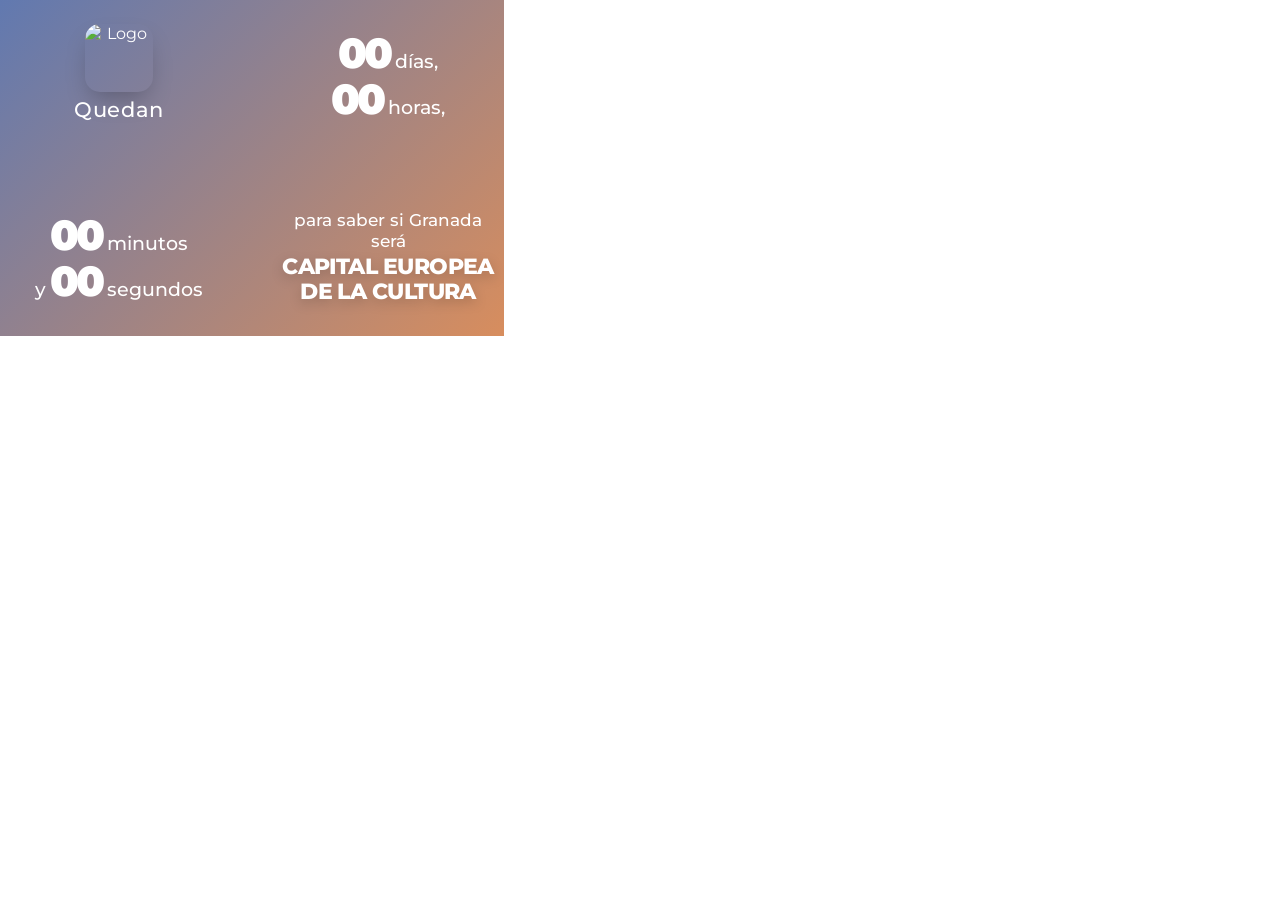
==== commit 2df08312: "feat: publicar "1. Fachada 1 con Simple contador — Tríptico Gigante (Copia) (Copia)" (504x336)" ====
--- a/index.html
+++ b/index.html
@@ -1,19 +1,19 @@
 <!DOCTYPE html>
-<!-- GRANADA2031_CONFIG:{"id":"web-1794394002008","name":"1. Fachada 3 con Tripe contador — Tríptico Gigante (Copia)","screenCount":3,"screenWidth":504,"screenHeight":336,"totalWidth":1512,"totalHeight":336,"screenLeftMode":"quadrants-z","screenCenterMode":"quadrants-z","screenRightMode":"quadrants-z","mullionXLeft":237,"mullionX":255,"mullionXRight":227,"mullionY":165,"mullionGapX":34,"mullionGapY":28,"padY":8,"padX":10,"logoSize":68,"line1Size":21,"numberSize":42,"unitSize":19,"line4Size":17,"line5Size":22,"color1":"#ff9442","color2":"#6179b0","textColor":"#ffffff","bgSpeed":15,"bgAngle":-45,"targetDateIso":"2026-12-03T00:00:00+01:00","line1":"Quedan","line4":"para saber si Granada será","line5":"Capital Europea de la Cultura","logoUrl":"https://narrativas.ideal.es/taigranada26/E-sCCHXJ_400x400.jpg"} -->
+<!-- GRANADA2031_CONFIG:{"id":"web-1794394671932","name":"1. Fachada 1 con Simple contador — Tríptico Gigante (Copia) (Copia)","screenCount":1,"screenWidth":504,"screenHeight":336,"totalWidth":504,"totalHeight":336,"screenLeftMode":"quadrants-z","screenCenterMode":"quadrants-z","screenRightMode":"quadrants-z","mullionXLeft":237,"mullionX":255,"mullionXRight":227,"mullionY":165,"mullionGapX":34,"mullionGapY":28,"padY":8,"padX":10,"logoSize":108,"line1Size":21,"numberSize":59,"unitSize":21,"line4Size":15,"line5Size":26,"color1":"#ff9442","color2":"#6179b0","textColor":"#ffffff","bgSpeed":15,"bgAngle":-45,"targetDateIso":"2026-12-03T00:00:00+01:00","line1":"Quedan","line4":"para saber si Granada será","line5":"Capital Europea de la Cultura","logoUrl":"https://narrativas.ideal.es/taigranada26/E-sCCHXJ_400x400.jpg"} -->
 <html lang="es">
 <head>
     <meta charset="UTF-8">
-    <meta name="viewport" content="width=1512, initial-scale=1.0">
-    <title>1. Fachada 3 con Tripe contador — Tríptico Gigante (Copia)</title>
+    <meta name="viewport" content="width=504, initial-scale=1.0">
+    <title>1. Fachada 1 con Simple contador — Tríptico Gigante (Copia) (Copia)</title>
     <link rel="preconnect" href="https://fonts.googleapis.com">
     <link rel="preconnect" href="https://fonts.gstatic.com" crossorigin>
     <link href="https://fonts.googleapis.com/css2?family=Montserrat:wght@400;500;800;900&display=swap" rel="stylesheet">
     <link rel="stylesheet" href="styles.css">
 </head>
 <body>
-    <main class="countdown-widget" id="widget-root" style="width: 1512px; height: 336px; overflow: hidden;">
-        <div class="three-screens-stage">
-            <section class="screen-unit screen-left"><div class="quadrants-grid">
+    <main class="countdown-widget" id="widget-root" style="width: 504px; height: 336px; overflow: hidden;">
+        <div class="screen-unit screen-center">
+            <div class="quadrants-grid">
                 <div class="glass-pane pane-tl">
                     <img src="https://narrativas.ideal.es/taigranada26/E-sCCHXJ_400x400.jpg" alt="Logo" class="widget-logo">
                     <h1 class="line-quedan">Quedan</h1>
@@ -62,107 +62,7 @@
                     <p class="line-subtitle">para saber si Granada será</p>
                     <p class="line-highlight">Capital Europea de la Cultura</p>
                 </div>
-            </div></section>
-            <section class="screen-unit screen-center"><div class="quadrants-grid">
-                <div class="glass-pane pane-tl">
-                    <img src="https://narrativas.ideal.es/taigranada26/E-sCCHXJ_400x400.jpg" alt="Logo" class="widget-logo">
-                    <h1 class="line-quedan">Quedan</h1>
-                </div>
-                <div class="glass-pane pane-tr">
-                    <div class="pane-stack">
-                        <div class="time-unit-group">
-                        
-                        <div class="number-container" data-unit="days">
-                            <span class="hidden-placeholder">00</span>
-                            <div class="number-slide">00</div>
-                        </div>
-                        <span class="unit-label">días,</span>
-                   </div>
-                        <div class="time-unit-group">
-                        
-                        <div class="number-container" data-unit="hours">
-                            <span class="hidden-placeholder">00</span>
-                            <div class="number-slide">00</div>
-                        </div>
-                        <span class="unit-label">horas,</span>
-                   </div>
-                    </div>
-                </div>
-                <div class="glass-pane pane-bl">
-                    <div class="pane-stack">
-                        <div class="time-unit-group">
-                        
-                        <div class="number-container" data-unit="minutes">
-                            <span class="hidden-placeholder">00</span>
-                            <div class="number-slide">00</div>
-                        </div>
-                        <span class="unit-label">minutos</span>
-                   </div>
-                        <div class="time-unit-group">
-                        <span class="unit-label">y</span>
-                        <div class="number-container" data-unit="seconds">
-                            <span class="hidden-placeholder">00</span>
-                            <div class="number-slide">00</div>
-                        </div>
-                        <span class="unit-label">segundos</span>
-                   </div>
-                    </div>
-                </div>
-                <div class="glass-pane pane-br">
-                    <p class="line-subtitle">para saber si Granada será</p>
-                    <p class="line-highlight">Capital Europea de la Cultura</p>
-                </div>
-            </div></section>
-            <section class="screen-unit screen-right"><div class="quadrants-grid">
-                <div class="glass-pane pane-tl">
-                    <img src="https://narrativas.ideal.es/taigranada26/E-sCCHXJ_400x400.jpg" alt="Logo" class="widget-logo">
-                    <h1 class="line-quedan">Quedan</h1>
-                </div>
-                <div class="glass-pane pane-tr">
-                    <div class="pane-stack">
-                        <div class="time-unit-group">
-                        
-                        <div class="number-container" data-unit="days">
-                            <span class="hidden-placeholder">00</span>
-                            <div class="number-slide">00</div>
-                        </div>
-                        <span class="unit-label">días,</span>
-                   </div>
-                        <div class="time-unit-group">
-                        
-                        <div class="number-container" data-unit="hours">
-                            <span class="hidden-placeholder">00</span>
-                            <div class="number-slide">00</div>
-                        </div>
-                        <span class="unit-label">horas,</span>
-                   </div>
-                    </div>
-                </div>
-                <div class="glass-pane pane-bl">
-                    <div class="pane-stack">
-                        <div class="time-unit-group">
-                        
-                        <div class="number-container" data-unit="minutes">
-                            <span class="hidden-placeholder">00</span>
-                            <div class="number-slide">00</div>
-                        </div>
-                        <span class="unit-label">minutos</span>
-                   </div>
-                        <div class="time-unit-group">
-                        <span class="unit-label">y</span>
-                        <div class="number-container" data-unit="seconds">
-                            <span class="hidden-placeholder">00</span>
-                            <div class="number-slide">00</div>
-                        </div>
-                        <span class="unit-label">segundos</span>
-                   </div>
-                    </div>
-                </div>
-                <div class="glass-pane pane-br">
-                    <p class="line-subtitle">para saber si Granada será</p>
-                    <p class="line-highlight">Capital Europea de la Cultura</p>
-                </div>
-            </div></section>
+            </div>
         </div>
     </main>
     <script src="script.js"></script>
--- a/styles.css
+++ b/styles.css
@@ -1,16 +1,21 @@
 /* ==========================================================================
-   CUENTA ATRÁS GRANADA 2026 / 2031 — WIDGET 504x336 PX
-   Modo de encaje activo: quadrants-z (Cruceta X:247px, Y:153px)
+   WEB GENERADA: 1. Fachada 3 con Tripe contador — Tríptico Gigante (Copia)
+   Resolución Total: 1512x336 px (3 pantalla/s)
    ========================================================================== */
 
 :root {
-    --widget-width: 504px;
+    --widget-width: 1512px;
     --widget-height: 336px;
+    --screen-width: 504px;
+    --screen-height: 336px;
     --pad-x: 10px;
     --pad-y: 8px;
 
-    --mullion-x: 247px;
-    --mullion-y: 153px;
+    --mullion-x-left: 237px;
+    --mullion-x-center: 255px;
+    --mullion-x-right: 227px;
+    --mullion-x: 255px;
+    --mullion-y: 165px;
     --mullion-gap-x: 34px;
     --mullion-gap-y: 28px;
 
@@ -24,30 +29,22 @@
     --logo-radius: 15px;
     --logo-mb: 6px;
 
-    --line1-size: 17px;
+    --line1-size: 21px;
     --line1-mb: 4px;
 
     --number-size: 42px;
-    --unit-size: 15px;
+    --unit-size: 19px;
     --group-gap: 10px;
     --item-gap: 4px;
-    --line2-mb: 4px;
-    --line3-mb: 8px;
-
-    --line4-size: 14px;
+
+    --line4-size: 17px;
     --line4-mb: 4px;
-
-    --line5-size: 18px;
-}
-
-* {
-    box-sizing: border-box;
-    margin: 0;
-    padding: 0;
-}
-
-html,
-body {
+    --line5-size: 22px;
+}
+
+* { box-sizing: border-box; margin: 0; padding: 0; }
+
+html, body {
     width: var(--widget-width);
     height: var(--widget-height);
     margin: 0;
@@ -55,7 +52,6 @@
     overflow: hidden;
     font-family: 'Montserrat', sans-serif;
     -webkit-font-smoothing: antialiased;
-    -moz-osx-font-smoothing: grayscale;
     background: transparent;
 }
 
@@ -63,29 +59,76 @@
     width: var(--widget-width);
     height: var(--widget-height);
     overflow: hidden;
-    background: linear-gradient(
-        var(--bg-angle),
-        var(--bg-color-1),
-        var(--bg-color-2),
-        var(--bg-color-1),
-        var(--bg-color-2)
-    );
+    background: linear-gradient(var(--bg-angle), var(--bg-color-1), var(--bg-color-2), var(--bg-color-1), var(--bg-color-2));
     background-size: 400% 400%;
     animation: gradientBG var(--bg-speed) ease infinite;
     color: var(--text-color);
-    display: flex;
-    flex-direction: column;
-    justify-content: center;
-    align-items: center;
+    position: relative;
+    display: flex;
+    align-items: center;
+    justify-content: center;
     text-align: center;
-    padding: var(--pad-y) var(--pad-x);
-    position: relative;
 }
 
 @keyframes gradientBG {
     0% { background-position: 0% 50%; }
     50% { background-position: 100% 50%; }
     100% { background-position: 0% 50%; }
+}
+
+.three-screens-stage {
+    width: 100%;
+    height: 100%;
+    display: grid;
+    grid-template-columns: repeat(3, 1fr);
+    z-index: 10;
+}
+
+.screen-unit {
+    width: 100%;
+    height: 100%;
+    position: relative;
+    overflow: hidden;
+    display: flex;
+    align-items: center;
+    justify-content: center;
+}
+
+.quadrants-grid {
+    width: 100%;
+    height: 100%;
+    display: grid;
+    grid-template-columns: calc(var(--local-mullion-x, var(--mullion-x)) - (var(--mullion-gap-x) / 2)) var(--mullion-gap-x) 1fr;
+    grid-template-rows: calc(var(--mullion-y) - (var(--mullion-gap-y) / 2)) var(--mullion-gap-y) 1fr;
+    z-index: 10;
+}
+
+.screen-left .quadrants-grid { --local-mullion-x: var(--mullion-x-left); }
+.screen-center .quadrants-grid { --local-mullion-x: var(--mullion-x-center); }
+.screen-right .quadrants-grid { --local-mullion-x: var(--mullion-x-right); }
+
+.glass-pane {
+    display: flex;
+    flex-direction: column;
+    align-items: center;
+    justify-content: center;
+    text-align: center;
+    padding: var(--pad-y) var(--pad-x);
+    overflow: hidden;
+}
+
+.pane-tl { grid-column: 1; grid-row: 1; }
+.pane-tr { grid-column: 3; grid-row: 1; }
+.pane-bl { grid-column: 1; grid-row: 3; }
+.pane-br { grid-column: 3; grid-row: 3; }
+
+.pane-stack {
+    display: flex;
+    flex-direction: column;
+    align-items: center;
+    justify-content: center;
+    gap: 4px;
+    width: 100%;
 }
 
 .widget-logo {
@@ -95,7 +138,6 @@
     border-radius: var(--logo-radius);
     margin-bottom: var(--logo-mb);
     box-shadow: 0 12px 24px -6px rgba(0, 0, 0, 0.25);
-    flex-shrink: 0;
 }
 
 .line-quedan {
@@ -113,10 +155,7 @@
     white-space: nowrap;
 }
 
-.unit-label {
-    font-size: var(--unit-size);
-    font-weight: 500;
-}
+.unit-label { font-size: var(--unit-size); font-weight: 500; }
 
 .number-container {
     position: relative;
@@ -128,12 +167,7 @@
     letter-spacing: -0.05em;
 }
 
-.hidden-placeholder {
-    visibility: hidden;
-    display: inline-block;
-    min-width: 1.2em;
-    text-align: center;
-}
+.hidden-placeholder { visibility: hidden; display: inline-block; min-width: 1.2em; text-align: center; }
 
 .number-slide {
     position: absolute;
@@ -141,21 +175,14 @@
     display: flex;
     justify-content: center;
     align-items: center;
-    transition: transform 0.6s cubic-bezier(0.22, 1, 0.36, 1),
-                opacity 0.6s cubic-bezier(0.22, 1, 0.36, 1);
+    transition: transform 0.6s cubic-bezier(0.22, 1, 0.36, 1), opacity 0.6s cubic-bezier(0.22, 1, 0.36, 1);
 }
 
 .slide-up-enter { transform: translateY(100%); opacity: 0; }
 .slide-up-enter-active { transform: translateY(0); opacity: 1; }
 .slide-up-leave-active { transform: translateY(-100%); opacity: 0; }
 
-.line-subtitle {
-    font-size: var(--line4-size);
-    font-weight: 500;
-    line-height: 1.2;
-    margin-bottom: var(--line4-mb);
-}
-
+.line-subtitle { font-size: var(--line4-size); font-weight: 500; line-height: 1.2; margin-bottom: var(--line4-mb); }
 .line-highlight {
     font-size: var(--line5-size);
     font-weight: 800;
@@ -164,88 +191,12 @@
     text-transform: uppercase;
     filter: drop-shadow(0 4px 6px rgba(0, 0, 0, 0.18));
 }
-
-.countdown-widget.mode-quadrants {
-    padding: 0;
-}
-
-.quadrants-grid {
-    width: 100%;
-    height: 100%;
-    display: grid;
-    grid-template-columns:
-        calc(var(--mullion-x) - (var(--mullion-gap-x) / 2))
-        var(--mullion-gap-x)
-        1fr;
-    grid-template-rows:
-        calc(var(--mullion-y) - (var(--mullion-gap-y) / 2))
-        var(--mullion-gap-y)
-        1fr;
-    z-index: 10;
-}
-
-.glass-pane {
+.classic-layout {
     display: flex;
     flex-direction: column;
     align-items: center;
     justify-content: center;
-    text-align: center;
+    width: 100%;
+    height: 100%;
     padding: var(--pad-y) var(--pad-x);
-    overflow: hidden;
-}
-
-.pane-tl { grid-column: 1; grid-row: 1; }
-.pane-tr { grid-column: 3; grid-row: 1; }
-.pane-bl { grid-column: 1; grid-row: 3; }
-.pane-br { grid-column: 3; grid-row: 3; }
-
-.pane-stack {
-    display: flex;
-    flex-direction: column;
-    align-items: center;
-    justify-content: center;
-    gap: 4px;
-    width: 100%;
-}
-
-.pane-row-inline {
-    display: flex;
-    flex-wrap: wrap;
-    justify-content: center;
-    align-items: baseline;
-    column-gap: var(--group-gap);
-    row-gap: 2px;
-}
-
-.classic-layout {
-    display: flex;
-    flex-direction: column;
-    align-items: center;
-    justify-content: center;
-    width: 100%;
-    height: 100%;
-    z-index: 10;
-}
-
-.line-dhm {
-    display: flex;
-    flex-wrap: nowrap;
-    justify-content: center;
-    align-items: baseline;
-    column-gap: var(--group-gap);
-    margin-bottom: var(--line2-mb);
-    font-size: var(--unit-size);
-    font-weight: 500;
-    white-space: nowrap;
-}
-
-.line-seconds {
-    display: flex;
-    justify-content: center;
-    align-items: baseline;
-    column-gap: 6px;
-    margin-bottom: var(--line3-mb);
-    font-size: var(--unit-size);
-    font-weight: 500;
-    white-space: nowrap;
 }
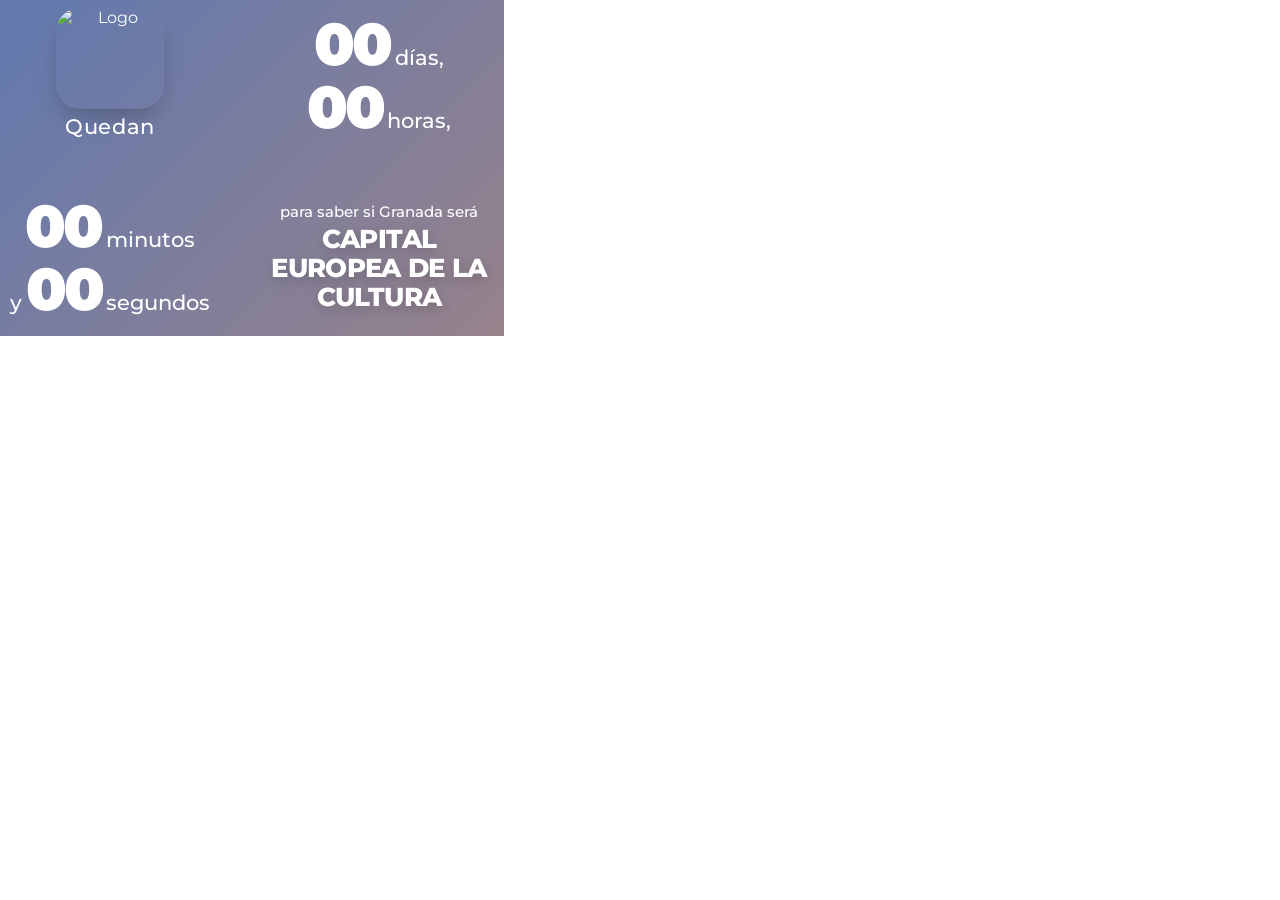
==== commit 97cc6dbd: "feat: publicar "1. Fachada 3 con Tripe contador — Tríptico Gigante (Copia)" (1512x336)" ====
--- a/index.html
+++ b/index.html
@@ -1,19 +1,19 @@
 <!DOCTYPE html>
-<!-- GRANADA2031_CONFIG:{"id":"web-1794394671932","name":"1. Fachada 1 con Simple contador — Tríptico Gigante (Copia) (Copia)","screenCount":1,"screenWidth":504,"screenHeight":336,"totalWidth":504,"totalHeight":336,"screenLeftMode":"quadrants-z","screenCenterMode":"quadrants-z","screenRightMode":"quadrants-z","mullionXLeft":237,"mullionX":255,"mullionXRight":227,"mullionY":165,"mullionGapX":34,"mullionGapY":28,"padY":8,"padX":10,"logoSize":108,"line1Size":21,"numberSize":59,"unitSize":21,"line4Size":15,"line5Size":26,"color1":"#ff9442","color2":"#6179b0","textColor":"#ffffff","bgSpeed":15,"bgAngle":-45,"targetDateIso":"2026-12-03T00:00:00+01:00","line1":"Quedan","line4":"para saber si Granada será","line5":"Capital Europea de la Cultura","logoUrl":"https://narrativas.ideal.es/taigranada26/E-sCCHXJ_400x400.jpg"} -->
+<!-- GRANADA2031_CONFIG:{"id":"web-1794394002008","name":"1. Fachada 3 con Tripe contador — Tríptico Gigante (Copia)","screenCount":3,"screenWidth":504,"screenHeight":336,"totalWidth":1512,"totalHeight":336,"screenLeftMode":"quadrants-z","screenCenterMode":"quadrants-z","screenRightMode":"quadrants-z","mullionXLeft":252,"mullionX":252,"mullionXRight":252,"mullionY":168,"mullionGapX":34,"mullionGapY":28,"padY":8,"padX":10,"logoSize":68,"line1Size":21,"numberSize":42,"unitSize":19,"line4Size":17,"line5Size":22,"color1":"#ff9442","color2":"#6179b0","textColor":"#ffffff","bgSpeed":15,"bgAngle":-45,"targetDateIso":"2026-12-03T12:30:00+01:00","autoSyncIdeal":true,"line1":"Quedan","line4":"para saber si Granada será","line5":"Capital Europea de la Cultura","logoUrl":"https://narrativas.ideal.es/taigranada26/E-sCCHXJ_400x400.jpg"} -->
 <html lang="es">
 <head>
     <meta charset="UTF-8">
-    <meta name="viewport" content="width=504, initial-scale=1.0">
-    <title>1. Fachada 1 con Simple contador — Tríptico Gigante (Copia) (Copia)</title>
+    <meta name="viewport" content="width=1512, initial-scale=1.0">
+    <title>1. Fachada 3 con Tripe contador — Tríptico Gigante (Copia)</title>
     <link rel="preconnect" href="https://fonts.googleapis.com">
     <link rel="preconnect" href="https://fonts.gstatic.com" crossorigin>
     <link href="https://fonts.googleapis.com/css2?family=Montserrat:wght@400;500;800;900&display=swap" rel="stylesheet">
     <link rel="stylesheet" href="styles.css">
 </head>
 <body>
-    <main class="countdown-widget" id="widget-root" style="width: 504px; height: 336px; overflow: hidden;">
-        <div class="screen-unit screen-center">
-            <div class="quadrants-grid">
+    <main class="countdown-widget" id="widget-root" style="width: 1512px; height: 336px; overflow: hidden;">
+        <div class="three-screens-stage">
+            <section class="screen-unit screen-left"><div class="quadrants-grid">
                 <div class="glass-pane pane-tl">
                     <img src="https://narrativas.ideal.es/taigranada26/E-sCCHXJ_400x400.jpg" alt="Logo" class="widget-logo">
                     <h1 class="line-quedan">Quedan</h1>
@@ -62,7 +62,107 @@
                     <p class="line-subtitle">para saber si Granada será</p>
                     <p class="line-highlight">Capital Europea de la Cultura</p>
                 </div>
-            </div>
+            </div></section>
+            <section class="screen-unit screen-center"><div class="quadrants-grid">
+                <div class="glass-pane pane-tl">
+                    <img src="https://narrativas.ideal.es/taigranada26/E-sCCHXJ_400x400.jpg" alt="Logo" class="widget-logo">
+                    <h1 class="line-quedan">Quedan</h1>
+                </div>
+                <div class="glass-pane pane-tr">
+                    <div class="pane-stack">
+                        <div class="time-unit-group">
+                        
+                        <div class="number-container" data-unit="days">
+                            <span class="hidden-placeholder">00</span>
+                            <div class="number-slide">00</div>
+                        </div>
+                        <span class="unit-label">días,</span>
+                   </div>
+                        <div class="time-unit-group">
+                        
+                        <div class="number-container" data-unit="hours">
+                            <span class="hidden-placeholder">00</span>
+                            <div class="number-slide">00</div>
+                        </div>
+                        <span class="unit-label">horas,</span>
+                   </div>
+                    </div>
+                </div>
+                <div class="glass-pane pane-bl">
+                    <div class="pane-stack">
+                        <div class="time-unit-group">
+                        
+                        <div class="number-container" data-unit="minutes">
+                            <span class="hidden-placeholder">00</span>
+                            <div class="number-slide">00</div>
+                        </div>
+                        <span class="unit-label">minutos</span>
+                   </div>
+                        <div class="time-unit-group">
+                        <span class="unit-label">y</span>
+                        <div class="number-container" data-unit="seconds">
+                            <span class="hidden-placeholder">00</span>
+                            <div class="number-slide">00</div>
+                        </div>
+                        <span class="unit-label">segundos</span>
+                   </div>
+                    </div>
+                </div>
+                <div class="glass-pane pane-br">
+                    <p class="line-subtitle">para saber si Granada será</p>
+                    <p class="line-highlight">Capital Europea de la Cultura</p>
+                </div>
+            </div></section>
+            <section class="screen-unit screen-right"><div class="quadrants-grid">
+                <div class="glass-pane pane-tl">
+                    <img src="https://narrativas.ideal.es/taigranada26/E-sCCHXJ_400x400.jpg" alt="Logo" class="widget-logo">
+                    <h1 class="line-quedan">Quedan</h1>
+                </div>
+                <div class="glass-pane pane-tr">
+                    <div class="pane-stack">
+                        <div class="time-unit-group">
+                        
+                        <div class="number-container" data-unit="days">
+                            <span class="hidden-placeholder">00</span>
+                            <div class="number-slide">00</div>
+                        </div>
+                        <span class="unit-label">días,</span>
+                   </div>
+                        <div class="time-unit-group">
+                        
+                        <div class="number-container" data-unit="hours">
+                            <span class="hidden-placeholder">00</span>
+                            <div class="number-slide">00</div>
+                        </div>
+                        <span class="unit-label">horas,</span>
+                   </div>
+                    </div>
+                </div>
+                <div class="glass-pane pane-bl">
+                    <div class="pane-stack">
+                        <div class="time-unit-group">
+                        
+                        <div class="number-container" data-unit="minutes">
+                            <span class="hidden-placeholder">00</span>
+                            <div class="number-slide">00</div>
+                        </div>
+                        <span class="unit-label">minutos</span>
+                   </div>
+                        <div class="time-unit-group">
+                        <span class="unit-label">y</span>
+                        <div class="number-container" data-unit="seconds">
+                            <span class="hidden-placeholder">00</span>
+                            <div class="number-slide">00</div>
+                        </div>
+                        <span class="unit-label">segundos</span>
+                   </div>
+                    </div>
+                </div>
+                <div class="glass-pane pane-br">
+                    <p class="line-subtitle">para saber si Granada será</p>
+                    <p class="line-highlight">Capital Europea de la Cultura</p>
+                </div>
+            </div></section>
         </div>
     </main>
     <script src="script.js"></script>
--- a/styles.css
+++ b/styles.css
@@ -1,10 +1,10 @@
 /* ==========================================================================
-   WEB GENERADA: 1. Fachada 3 con Tripe contador — Tríptico Gigante (Copia)
-   Resolución Total: 1512x336 px (3 pantalla/s)
+   WEB GENERADA: 1. Fachada 1 con Simple contador — Tríptico Gigante (Copia) (Copia)
+   Resolución Total: 504x336 px (1 pantalla/s)
    ========================================================================== */
 
 :root {
-    --widget-width: 1512px;
+    --widget-width: 504px;
     --widget-height: 336px;
     --screen-width: 504px;
     --screen-height: 336px;
@@ -25,21 +25,21 @@
     --bg-speed: 15s;
     --text-color: #ffffff;
 
-    --logo-size: 68px;
-    --logo-radius: 15px;
+    --logo-size: 108px;
+    --logo-radius: 24px;
     --logo-mb: 6px;
 
     --line1-size: 21px;
     --line1-mb: 4px;
 
-    --number-size: 42px;
-    --unit-size: 19px;
+    --number-size: 59px;
+    --unit-size: 21px;
     --group-gap: 10px;
     --item-gap: 4px;
 
-    --line4-size: 17px;
+    --line4-size: 15px;
     --line4-mb: 4px;
-    --line5-size: 22px;
+    --line5-size: 26px;
 }
 
 * { box-sizing: border-box; margin: 0; padding: 0; }
